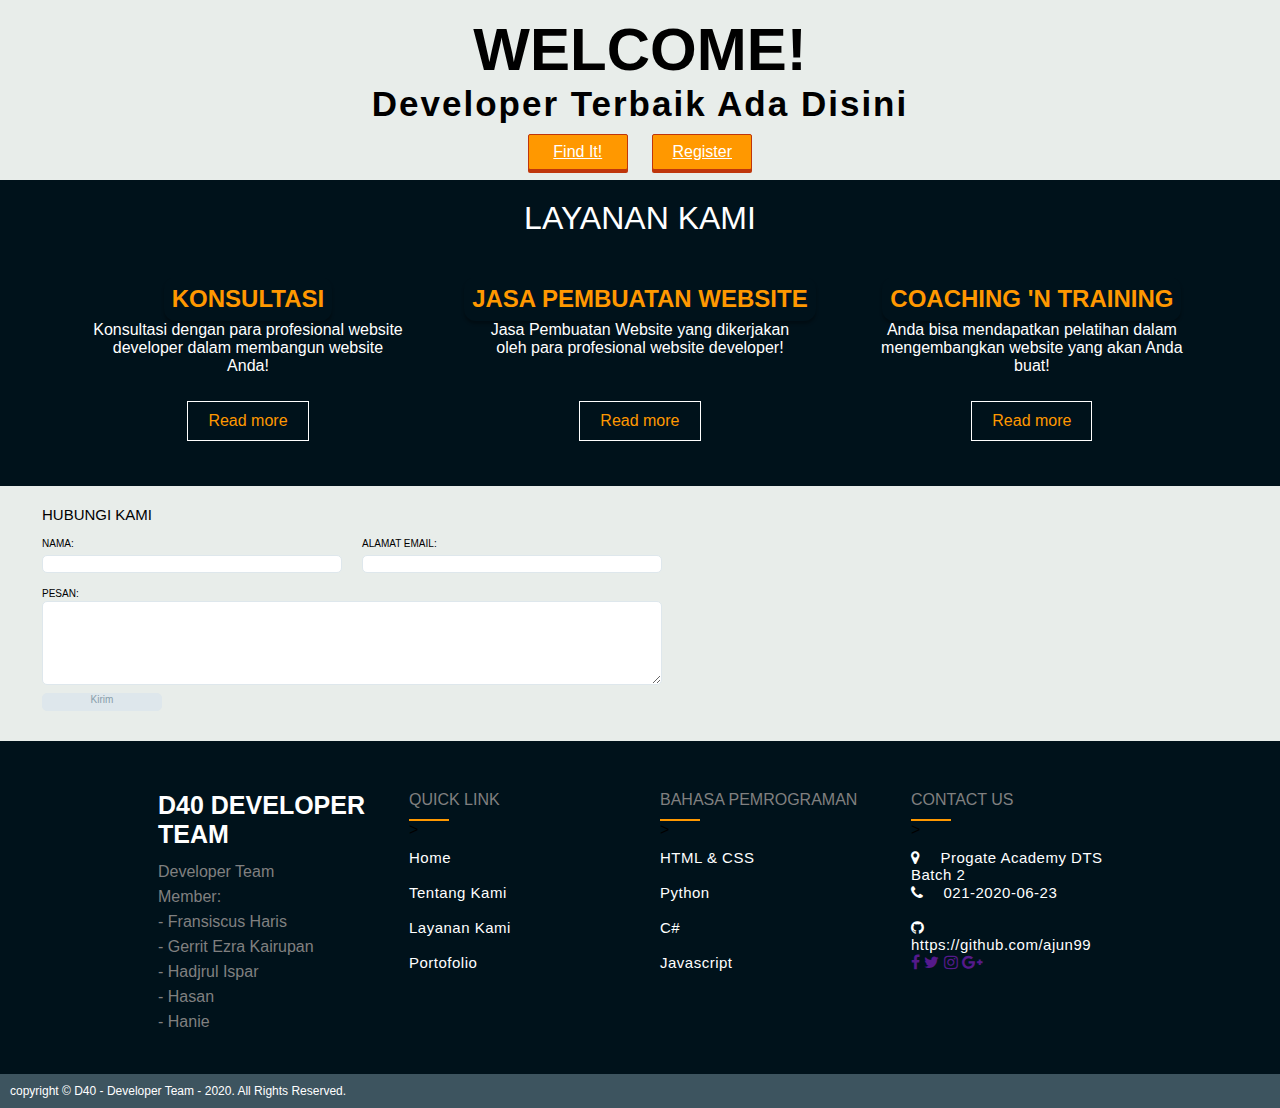
==== index.html @ 7ccb709f "Update index.html" ====
<!DOCTYPE html>
<html>
  <head>
    <meta charset="utf-8">
    <meta name="viewport" content="width=device-width, initial-scale=1.0">
    <title>Project Tim D40</title>
    <link rel="stylesheet" href="stylesheet.css">
    <link rel="stylesheet" href="responsive.css">
    <link rel="stylesheet" href="//maxcdn.bootstrapcdn.com/font-awesome/4.5.0/css/font-awesome.min.css">
  </head>
  <body>
    <!-- Code Haris start-->
    <div class="main1">
        <div class="container">
            <div class="main1-text">
            <h1>WELCOME!</h1>
            <h2>Developer Terbaik Ada Disini</h2>
            </div>
            <div class="main1-btn">
                <a href="#" class="btn find"> Find It!</a>
                <a href="#" class="btn reg"> Register</a>
            </div>
        </div>
    </div>
    <!-- Code haris end-->
    <!--	Code Hasan mulai dari sini ya! --> 
<div class="main2">
        <div class="container">
            <div class="buath">
                <h1>LAYANAN KAMI</h1>
            </div>
            <div class="bungkus1">
                <div class="fleks-isi"> 
                    <div class="materi">
                        <h2>KONSULTASI</h2>
                        <p>Konsultasi dengan para profesional website developer dalam membangun website Anda!</p>
                        <a href="" class="read">Read more</a>
                    </div>
                    <div class="materi">
                        <h2>JASA PEMBUATAN WEBSITE</h2>
                        <p>Jasa Pembuatan Website yang dikerjakan oleh para profesional website developer!</p>
                        <a href="" class="read">Read more</a>
                    </div>
                    <div class="bukanflex">
                        <h2>COACHING 'N TRAINING</h2>
                        <p>Anda bisa mendapatkan pelatihan dalam mengembangkan website yang akan Anda buat!</p> 
                        <a href="" class="read">Read more</a>               
                    </div>
                </div>  
            </div>
        </div>
        <div class="bungkus2">
            <div class="container">
                    <div class="fleks1">
                        <h2>HUBUNGI KAMI</h2>
                        <form>
                            <div class="formflex">
                                <div class="standarisian">
                                    <label>NAMA:</label> <br>
                                    <input type="text" class="isian" name="nama">
                                </div>
                                <div class="standarisian satu">
                                    <label>ALAMAT EMAIL:</label> <br>
                                    <input type="text" class="isian" name="email"><br>
                                </div>
                            </div>
                                <div class="standarisian">
                                    <label>PESAN:</label> <br>
                                    <textarea name="pesan" rows="7" cols="35"></textarea><br>
                                    <input type="submit" class="kirim" value="Kirim">
                                </div>
                        </form>
                    </div>
            </div>
        </div>
    <!--    Berakhir di sini! --> 
    
    <!--    Code dari Gerrit --> 
    <div class="footer">
        <div class="inner-footer">
            <div class="footer-items">
                <h1>D40 Developer Team</h1>
                <p>Developer Team</p>
                <p>Member:</p>
                <p>- Fransiscus Haris</p>
                <p>- Gerrit Ezra Kairupan</p>
                <p>- Hadjrul Ispar</p>
                <p>- Hasan</p>
                <p>- Hanie</p>
            </div>

            <div class="footer-items">
                <h2>Quick Link</h2>
                <div class="border"></div>>
                <ul>
                    <a href=""><li>Home</li></a>
                    <a href=""><li>Tentang Kami</li></a>
                    <a href=""><li>Layanan Kami</li></a>
                    <a href=""><li>Portofolio</li></a>
                </ul>
            </div>

            <div class="footer-items">
                <h2>Bahasa Pemrograman</h2>
                <div class="border"></div>>
                <ul>
                    <a href=""><li>HTML & CSS</li></a>
                    <a href=""><li>Python</li></a>
                    <a href=""><li>C#</li></a>
                    <a href=""><li>Javascript</li></a>
                </ul>
            </div>

            <div class="footer-items">
                <h2>Contact Us</h2>
                <div class="border"></div>>
                <ul>
                    <li><i class="fa fa-map-marker" aria-hidden="true"></i>Progate Academy DTS Batch 2</li>
                    <li><i class="fa fa-phone" aria-hidden="true"></i>021-2020-06-23</li>
                    <li><i class="fa fa-github" aria-hidden="true"></i>https://github.com/ajun99</li>
                </ul>
                <div class="Social Media">
                    <a href=""><i class="fa fa-facebook" aria-hidden="true"></i></a>
                    <a href=""><i class="fa fa-twitter" aria-hidden="true"></i></a>
                    <a href=""><i class="fa fa-instagram" aria-hidden="true"></i></a>
                    <a href=""><i class="fa fa-google-plus" aria-hidden="true"></i></a>
                </div>
            </div>

        </div>
        <div class="footer-bottom">
            copyright &copy; D40 - Developer Team - 2020. All Rights Reserved.
        </div>

    </div>
  </body>
</html>
---- stylesheet.css ----
/* Code hani dimulai! */
header {
  background-color: rgba(34, 49, 52, 0.9);
}

.logo {
  width: 30px;
  position: relative;
  top: 10px;

}

.atas {
  width: 95%;
  margin: 0 auto;
}
.atas a {
  text-decoration: none;
  color: white;
}

.atas li{
  font-size: 14px;
  padding: 0 10px;
  list-style: none;
  display: inline;
}

.atas ul {
  float: right;
}

.atas a:hover { 
  color:#ff9800;
  transition: 0.3s
}
.hapus {
  clear: right;
  }

/* Code hani berakhir! */

/* Code hasan Mulai dari sini ya! */

body{
   font-family: sans-serif;
}

*{
box-sizing: border-box;
}

.main2 {
    background-color: #00121b;

}

.container  {
    max-width: 95%;
    margin: 0 auto;
}

.bungkus1 {
    padding: 20px 20px;

}

.buath {
    text-align: center;
    padding-top: 20px;
    padding-bottom: 20px;
}

.buath h1 {
    color: white;
    display: inline-block;
    font-weight: lighter;
}

.fleks-isi {
    display: flex;
    color: white;
}

.fleks-isi > div {
    width: 33.33%;
    text-align: center;
    padding-bottom: 5px;

}

.fleks-isi h2 {
    background-color: ;
    color: #ff9800;
    font-weight: bold;
    display: inline-block;
    padding: 8px 8px;
    border-radius: 12px;
    box-shadow: 0 3px 3px 0 rgba(0, 0, 0, 0.3);
}


.fleks-isi p {
    margin: 0 10%;
    font-weight: lighter;
    height: 60px;

}

.read {
    text-align: center;
    display: inline-block;
    padding: 10px 20px;
    margin: 20px 0;
    border: 1px solid white;
    color: #ff9800;
    text-decoration: none;
    transition: all 0.3s ease-in-out 0s;

}


.fleks-isi a:hover {
    color: #fff;
    background-color: #ff9800;
    box-shadow: 0px 8px 5px rgba(255,255,255,0.4); 
    position: relative;
    bottom: 5px;


}


.bungkus2 {
    background-color: #e8edea;
    box-shadow: 0 2px 0 0 rgba(0, 0, 0, 0.2);
    padding-bottom: 20px;
    
}

form {
    display: block;
}

label {
    font-size: 10px;
}

input, textarea {
    font-size: 10px; 
    color: black;
    border: 1px solid #dee7ec;
    padding-bottom: 5px;
    border-radius: 5px;
    width: 300px;
    max-width: 620px;
}

textarea{
    width: 620px;
}
.fleks1 {
    margin-left: 10px;
    margin-top: 0;
}
.fleks1 h2 {
    font-size: 15px;
    font-weight: normal;
    padding-top: 20px;
    padding-bottom: 10px;
}
.standarisian {
    padding-bottom: 10px;
}
.formflex {
    display: flex;
}

.satu {
    padding-left: 20px;
}

.kirim {
    background-color: #dee7ec;
    color: #889eab;
    width: 120px;
}



/*--- CSS untuk Footer---- */

* {
    margin: 0;
    padding: 0;
    font-family: sans-serif;
}

.body-content {
    width: 100%;
    padding: 20px;
    text-align: justify;
    box-sizing: border-box;
    font-size: 18 px;
    line-height: 40 px;
}

.footer {
    width: 100%;
    background: #00121b;
    display: block;
}

.inner-footer {
    width: 80%;
    margin: auto;
    padding: 30px 10px;
    display: flex;
    box-sizing: border-box;
    flex-wrap: wrap;
    justify-content: center;
}

.footer-items {
    width: 25%;
    padding: 10px 20px; 
}

.footer-items h1 {
    padding: 10px 0;
    font-size: 25px;
    color: #fff;
    text-transform: uppercase;
}

.footer-items p {
    color: grey;
    font-size: 16px;
    text-align: justify;
    line-height: 25px;  
}

.footer-items h2 {
    margin: 10px 0;
    color: grey;
    font-size: 16px;
    font-weight: lighter;
    text-transform: uppercase;
}

.border {
    height: 2px;
    width: 40px;
    background: #ff9800;
}

.footer-items ul {
    list-style: none;
    color: #fff;
    font-size: 15px;
    letter-spacing: 0.5px;
}

.footer-items ul a {
    text-decoration: none;
    outline: none;
    color: #fff;
    transition: 0.3s;
}

.footer-items ul a:hover {
    color: #ff9800;
}

.footer-items ul li {
    margin: 10px 0;
    height: 25px;
}

.footer-items li i {
    margin-right: 20px;
}

.social-media {
    width: 100%;
    color: #fff;
    text-align: center;
}

.social-media a {
    text-decoration: none;
}

.social-media i {
    height: 15px;
    width: 15px;
    margin: 20px 5px;
    color: #fff;
    border-radius: 50%;
    border: 1px solid grey;
    transition: 0.3s;
    padding: 10px;
}

.social-media i:hover {
    background: grey;
}

.footer-bottom {
    padding: 10px;
    background: #3d545f;
    color: #fff;
    font-size: 12px;
}

/* css main1 */
.main1{
    padding-top: 15px;
    text-align: center;
    background-color: #e8edea;

}
.main1-text h1{
    font-size: 60px;
}

.main1-text h2{
    font-size: 35px;
    letter-spacing: 2px;
}

.main1-btn{
    margin-top:10px;
}
.btn{
    display: inline-block;
    color: white;
    border-radius: 2px;
    padding: 8px 12px;
    background-color: #ff9800;
    margin-bottom:10px;
    border: 1px solid #BF360C;
    cursor: pointer;
    box-shadow: 0 3px #BF360C;
    width: 100px;
}
.btn:active{
    position: relative;
    top: px;
    box-shadow: none;
}

.find{
    margin-right: 20px;
}
.main-btn a{
    text-decoration: none;
}
---- responsive.css ----
/* Code hasan dimulai di sini ya! */
/* Untuk Tablet */
@media screen and (max-width: 1085px) {
    .fleks-isi {
        flex-wrap: wrap;
    }
    
    .fleks-isi > div {
        width: 50%;
    }
    
    .bukanflex {
        margin: 10px 0;
        margin-left: 25%;
    }
    .main1-text h1{
        font-size: 50px;
    }
    .main1-text h2{
        font-size: 30px;
    }
    .btn{
        width:95px;
        margin-top: 10px;
    }
    }
    
    /* Untuk Smartphone */
@media screen and (max-width: 670px) {
    
    .fleks-isi{
        flex-direction: column;
    }
    .fleks-isi > div {
        width: 100%
    }
    
    .bukanflex {
        margin: 0;
        margin-left: 0;
    }
    
    input, textarea {
        max-width: 280px;
        font-size: 10px;
    }
    .formflex {
        flex-direction: column;
    }
    .satu {
        padding-left: 0px;
    }
    
    .fleks1 h2 {
        text-align: center;
    }
    
    .fleks-isi h3 {
        font-size: 15px;
    }
    
    .fleks-isi p {
        font-size: 15px;
    }
    .main1-text h1{
        font-size: 40px;
    }
    .main1-text h2{
        font-size: 25px;
    }
    .btn{
        width:93px;
        margin-top: 12px;
    }
    }



/* Untuk footer */
@media screen and (max-width: 1085px) {
    .footer-items {
        width: 50%;
    }
}

@media screen and (max-width: 600px) {
    .footer-items {
        width: 100%;
    }
}

    /* Berakhir di sini! */
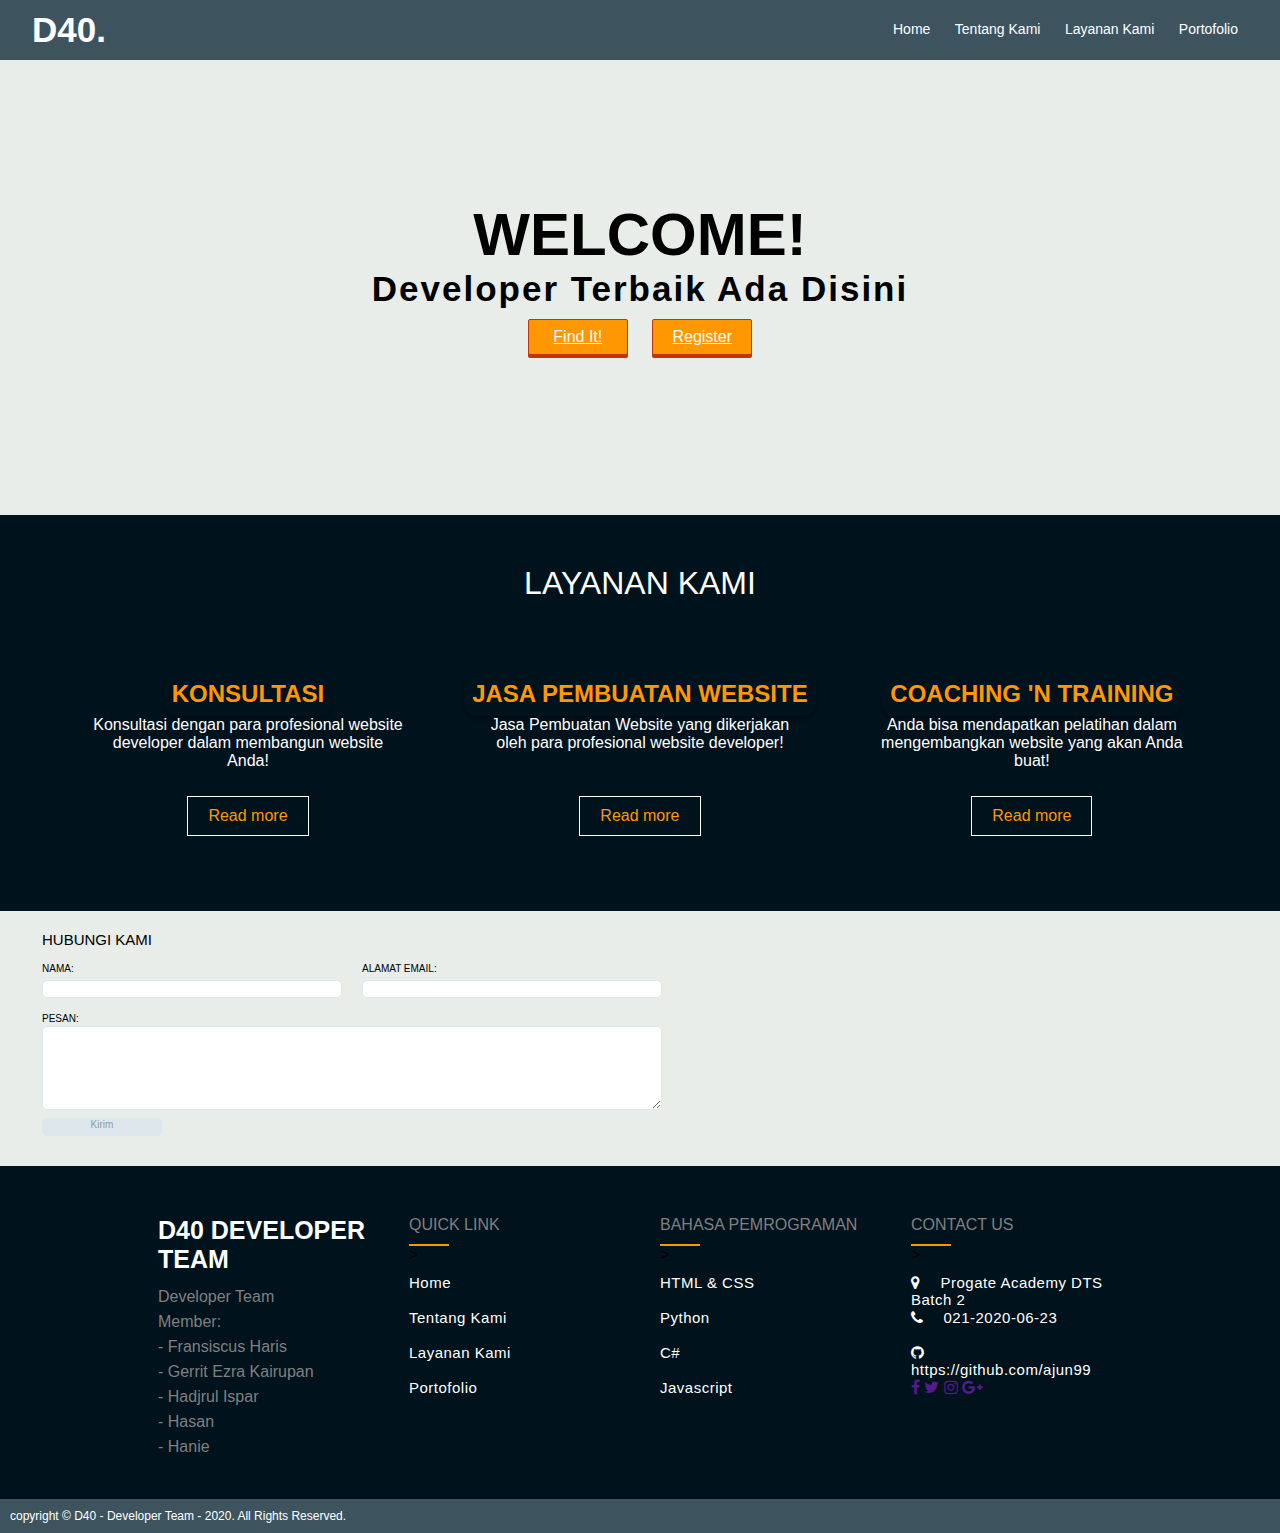
==== commit 23f832ab: "finalisasi" ====
--- a/index.html
+++ b/index.html
@@ -9,6 +9,26 @@
     <link rel="stylesheet" href="//maxcdn.bootstrapcdn.com/font-awesome/4.5.0/css/font-awesome.min.css">
   </head>
   <body>
+    <!--  Code Hani mulai! --> 
+    <header>
+        <nav class="atas">
+            <ul>
+                <li><a href="#">Home</a></li>
+                <li><a href="#">Tentang Kami</a></li>
+                <li><a href="#">Layanan Kami</a></li>
+                <li><a href="#">Portofolio</a></li>
+            </ul>
+            <p class="logo">D40.</p>
+        </nav>
+        <span class="bars">
+            <span class="bar"></span>
+            <span class="bar"></span>
+            <span class="bar"></span>
+            <span class="bar"></span>
+        </span>
+        <div class="hapus"></div>
+    </header>
+    <!--  Code Hani berakhir -->
     <!-- Code Haris start-->
     <div class="main1">
         <div class="container">
--- a/stylesheet.css
+++ b/stylesheet.css
@@ -1,24 +1,37 @@
 /* Code hani dimulai! */
 header {
-  background-color: rgba(34, 49, 52, 0.9);
+    background-color: #3d545f; 
+    margin-bottom: 20px;
+    overflow: hidden;
+    position: fixed;
+    top: 0;
+    width: 100%;
+    opacity: 0;
+}
+
+header:hover {
+    background-color: #3d545f;
+    transition: 0.5s ease-out 0s;
+    color: white;
+    opacity: 1;
 }
 
 .logo {
-  width: 30px;
-  position: relative;
-  top: 10px;
-
-}
-
+  font-weight: bolder;
+  color: white ;
+  font-size: 35px;
+  padding: 10px 0;
+  float: left;
+}
 .atas {
   width: 95%;
   margin: 0 auto;
 }
 .atas a {
   text-decoration: none;
+  text-anchor: none;
   color: white;
 }
-
 .atas li{
   font-size: 14px;
   padding: 0 10px;
@@ -28,16 +41,48 @@
 
 .atas ul {
   float: right;
+  padding: 20px 0;
 }
 
 .atas a:hover { 
-  color:#ff9800;
+  color: #ff9800;
   transition: 0.3s
 }
 .hapus {
   clear: right;
-  }
-
+}
+
+.bars {
+    float: right;
+    padding: 0 20px;
+    width: 58px;
+    height: 28px;
+    margin-top: 15px;
+    overflow: hidden;
+    position: relative;
+    vertical-align: center;
+
+    display: none;
+}
+.bar {
+    display: block;
+    position: absolute;
+    width: 25px;
+    height: 2px;
+    background-color: white;
+}
+.bar:nth-child(1) {
+    top: 6px;
+}
+.bar:nth-child(2) {
+    top: 12px;
+}
+.bar:nth-child(3) {
+    top: 18px;
+}
+.bar:nth-child(4) {
+    top: 24px;
+}
 /* Code hani berakhir! */
 
 /* Code hasan Mulai dari sini ya! */
@@ -61,7 +106,7 @@
 }
 
 .bungkus1 {
-    padding: 20px 20px;
+    padding: 50px 20px;
 
 }
 
@@ -75,6 +120,7 @@
     color: white;
     display: inline-block;
     font-weight: lighter;
+    padding-top: 30px;
 }
 
 .fleks-isi {
@@ -315,9 +361,10 @@
 
 /* css main1 */
 .main1{
-    padding-top: 15px;
+    padding-top: 200px;
     text-align: center;
     background-color: #e8edea;
+    padding-bottom: 150px;
 
 }
 .main1-text h1{
@@ -346,7 +393,7 @@
 }
 .btn:active{
     position: relative;
-    top: px;
+    top: 3px;
     box-shadow: none;
 }
 
--- a/responsive.css
+++ b/responsive.css
@@ -27,14 +27,18 @@
     
     /* Untuk Smartphone */
 @media screen and (max-width: 670px) {
-    
+    .atas ul {
+        display: none;
+    }
+    .bars {
+        display: block;
+    }
     .fleks-isi{
         flex-direction: column;
     }
     .fleks-isi > div {
         width: 100%
     }
-    
     .bukanflex {
         margin: 0;
         margin-left: 0;
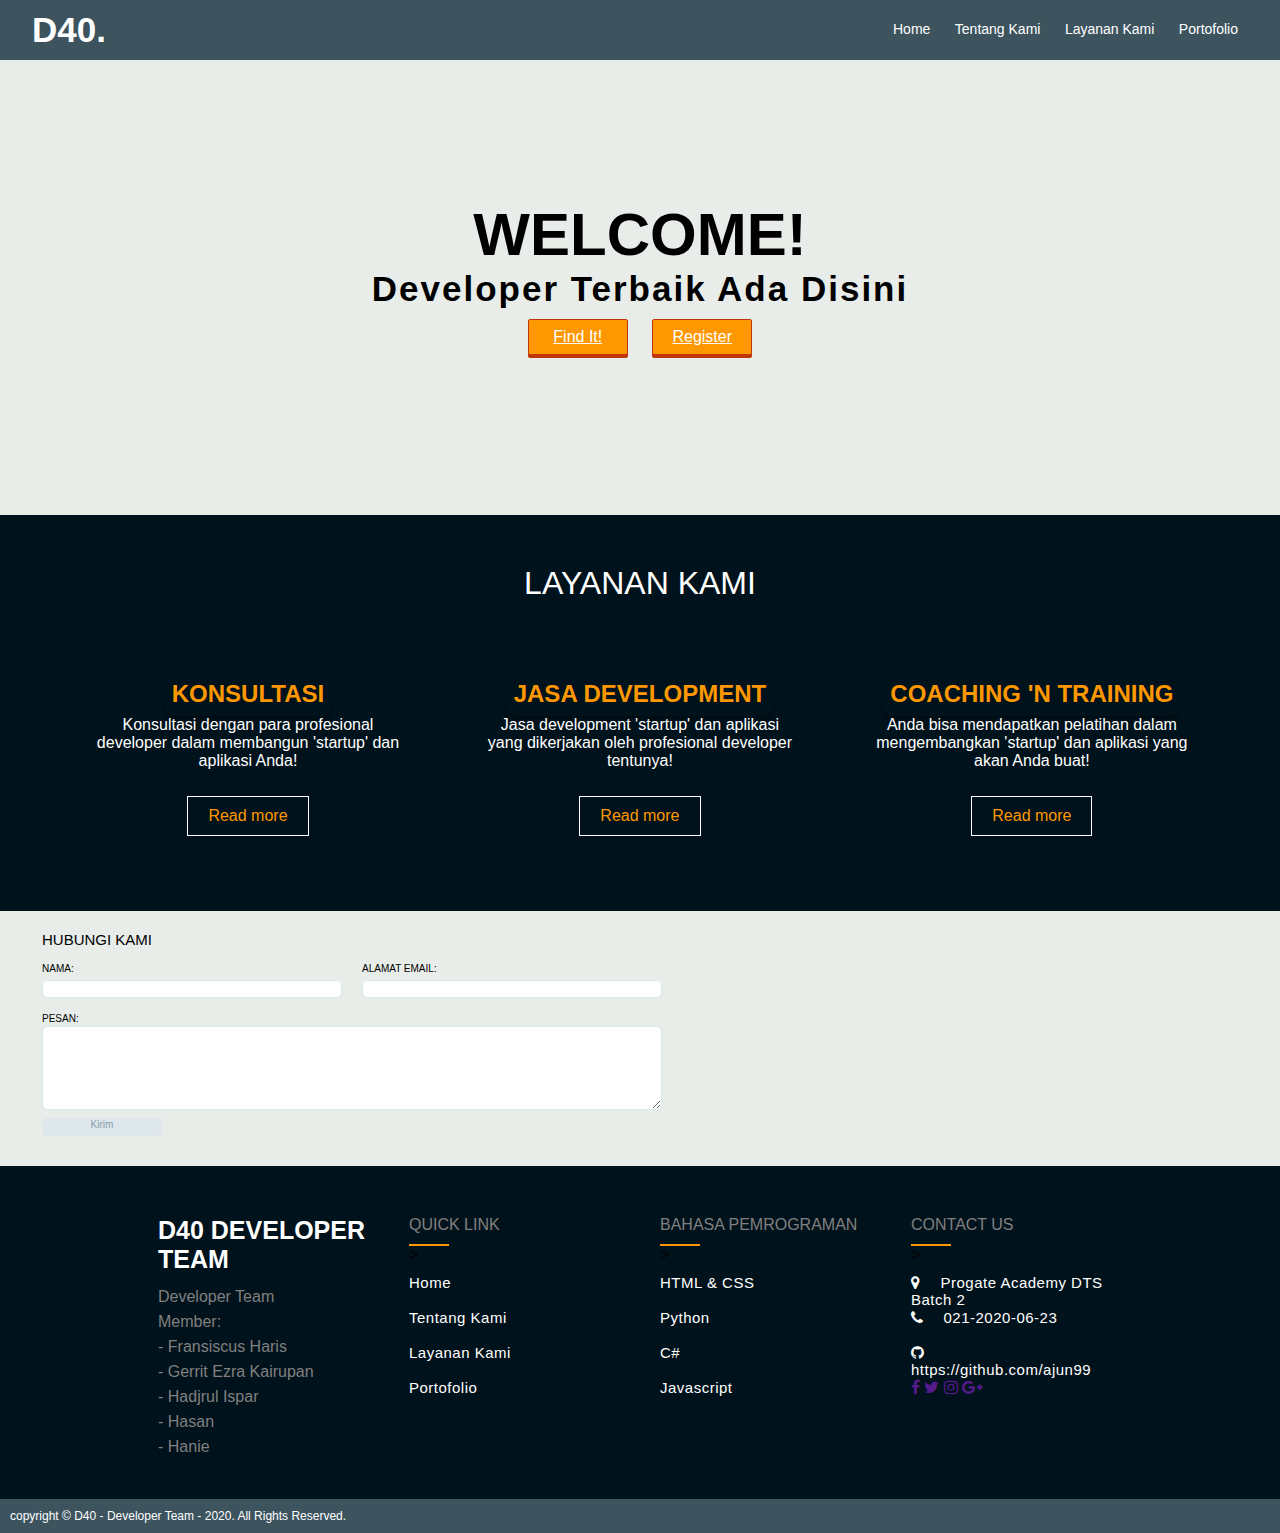
==== commit 6a906920: "tambahan dikit" ====
--- a/index.html
+++ b/index.html
@@ -53,17 +53,17 @@
                 <div class="fleks-isi"> 
                     <div class="materi">
                         <h2>KONSULTASI</h2>
-                        <p>Konsultasi dengan para profesional website developer dalam membangun website Anda!</p>
+                        <p>Konsultasi dengan para profesional developer dalam membangun 'startup' dan aplikasi Anda!</p>
                         <a href="" class="read">Read more</a>
                     </div>
                     <div class="materi">
-                        <h2>JASA PEMBUATAN WEBSITE</h2>
-                        <p>Jasa Pembuatan Website yang dikerjakan oleh para profesional website developer!</p>
+                        <h2>JASA DEVELOPMENT</h2>
+                        <p>Jasa development 'startup' dan aplikasi yang dikerjakan oleh profesional developer tentunya!</p>
                         <a href="" class="read">Read more</a>
                     </div>
                     <div class="bukanflex">
                         <h2>COACHING 'N TRAINING</h2>
-                        <p>Anda bisa mendapatkan pelatihan dalam mengembangkan website yang akan Anda buat!</p> 
+                        <p>Anda bisa mendapatkan pelatihan dalam mengembangkan 'startup' dan aplikasi yang akan Anda buat!</p> 
                         <a href="" class="read">Read more</a>               
                     </div>
                 </div>  
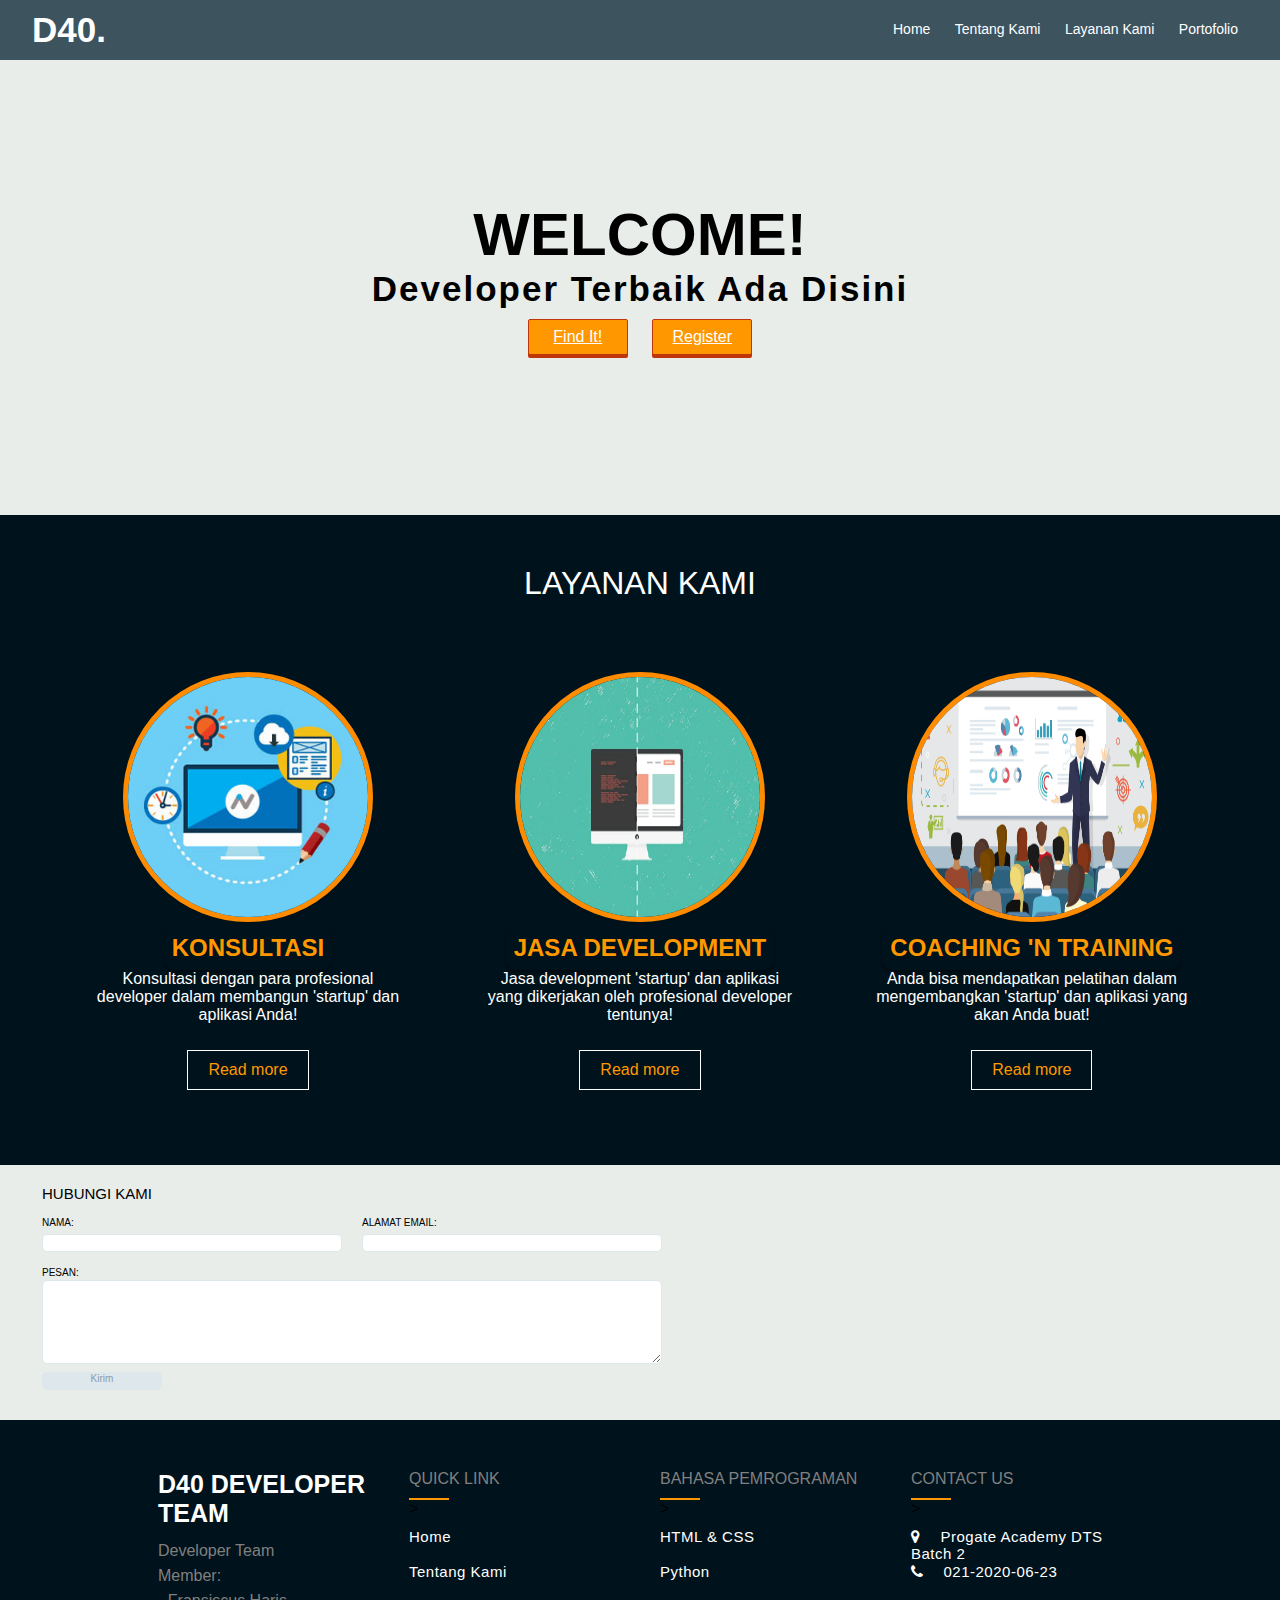
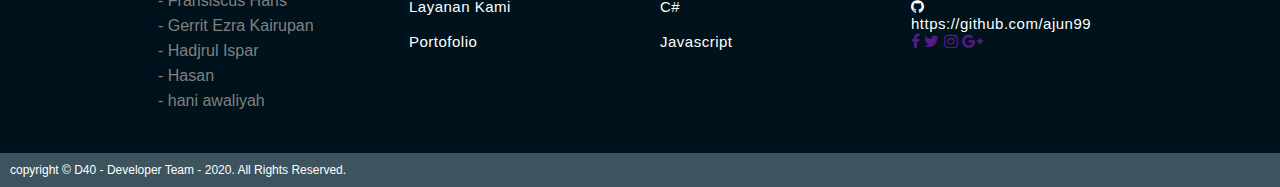
==== commit 4612d0af: "tambahan" ====
--- a/index.html
+++ b/index.html
@@ -52,16 +52,19 @@
             <div class="bungkus1">
                 <div class="fleks-isi"> 
                     <div class="materi">
+                        <img src="pictures/picture-main/gmbr-01.jpg">
                         <h2>KONSULTASI</h2>
                         <p>Konsultasi dengan para profesional developer dalam membangun 'startup' dan aplikasi Anda!</p>
                         <a href="" class="read">Read more</a>
                     </div>
                     <div class="materi">
+                        <img src="pictures/picture-main/gmbr-02.jpg">
                         <h2>JASA DEVELOPMENT</h2>
                         <p>Jasa development 'startup' dan aplikasi yang dikerjakan oleh profesional developer tentunya!</p>
                         <a href="" class="read">Read more</a>
                     </div>
                     <div class="bukanflex">
+                        <img src="pictures/picture-main/gmbr-03.png">
                         <h2>COACHING 'N TRAINING</h2>
                         <p>Anda bisa mendapatkan pelatihan dalam mengembangkan 'startup' dan aplikasi yang akan Anda buat!</p> 
                         <a href="" class="read">Read more</a>               
@@ -106,7 +109,7 @@
                 <p>- Gerrit Ezra Kairupan</p>
                 <p>- Hadjrul Ispar</p>
                 <p>- Hasan</p>
-                <p>- Hanie</p>
+                <p>- hani awaliyah</p>
             </div>
 
             <div class="footer-items">
--- a/stylesheet.css
+++ b/stylesheet.css
@@ -233,6 +233,17 @@
 }
 
 
+img {
+   width: 250px;
+   height: 250px;
+   border-radius: 50%;
+   position: relative;
+    box-shadow: 0 1px 2px rgba(0,0,0,0.1);
+    cursor: pointer;
+    border: 5px solid #FF8C00;
+    background: #eeeee6;
+    border-radius: 50%;
+}
 
 /*--- CSS untuk Footer---- */
 
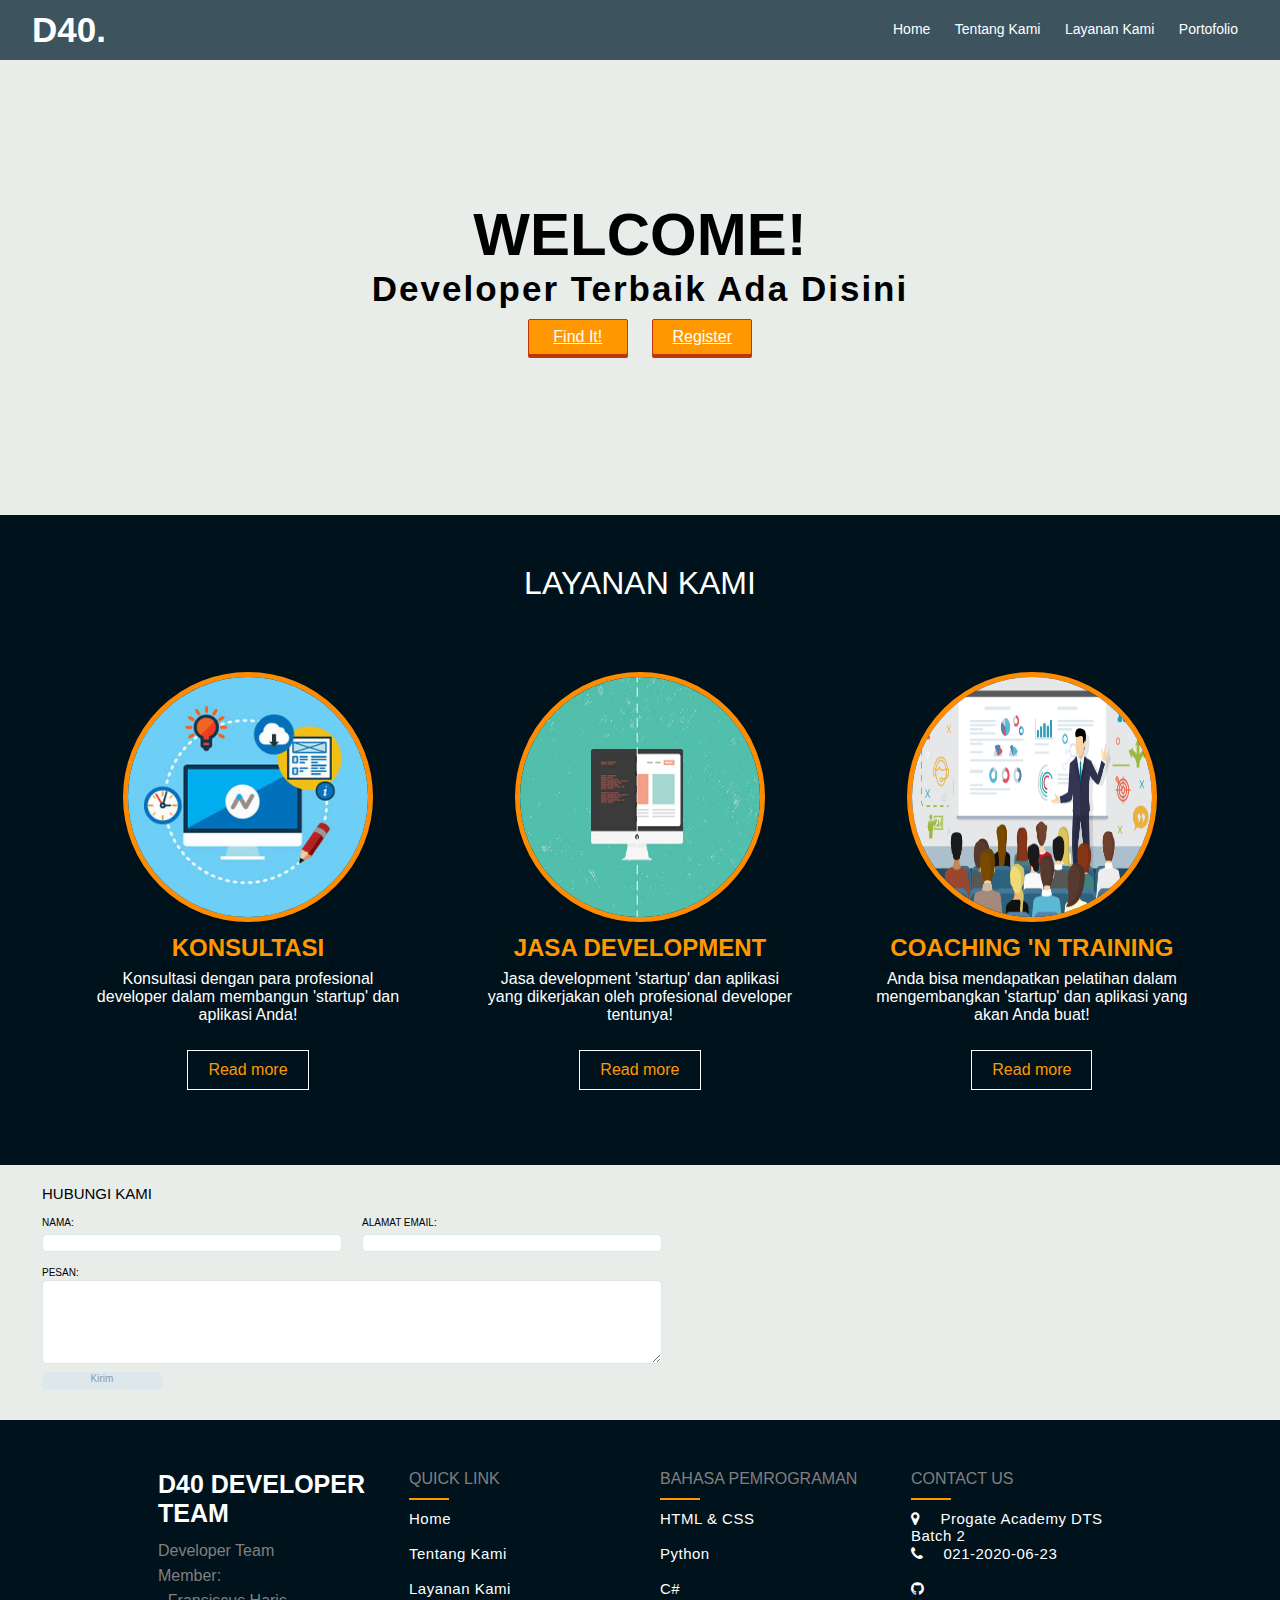
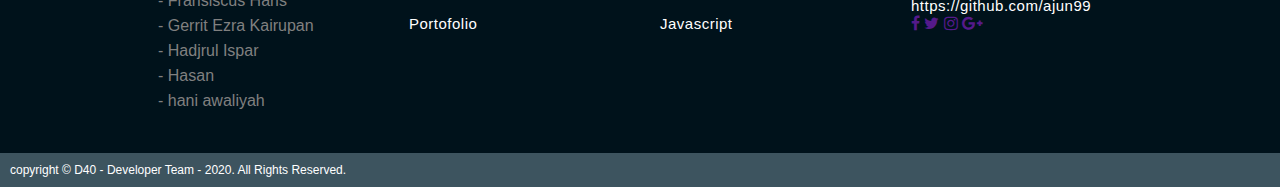
==== commit 9063f742: "ajun" ====
--- a/index.html
+++ b/index.html
@@ -114,7 +114,7 @@
 
             <div class="footer-items">
                 <h2>Quick Link</h2>
-                <div class="border"></div>>
+                <div class="border"></div>
                 <ul>
                     <a href=""><li>Home</li></a>
                     <a href=""><li>Tentang Kami</li></a>
@@ -125,7 +125,7 @@
 
             <div class="footer-items">
                 <h2>Bahasa Pemrograman</h2>
-                <div class="border"></div>>
+                <div class="border"></div>
                 <ul>
                     <a href=""><li>HTML & CSS</li></a>
                     <a href=""><li>Python</li></a>
@@ -136,7 +136,7 @@
 
             <div class="footer-items">
                 <h2>Contact Us</h2>
-                <div class="border"></div>>
+                <div class="border"></div>
                 <ul>
                     <li><i class="fa fa-map-marker" aria-hidden="true"></i>Progate Academy DTS Batch 2</li>
                     <li><i class="fa fa-phone" aria-hidden="true"></i>021-2020-06-23</li>
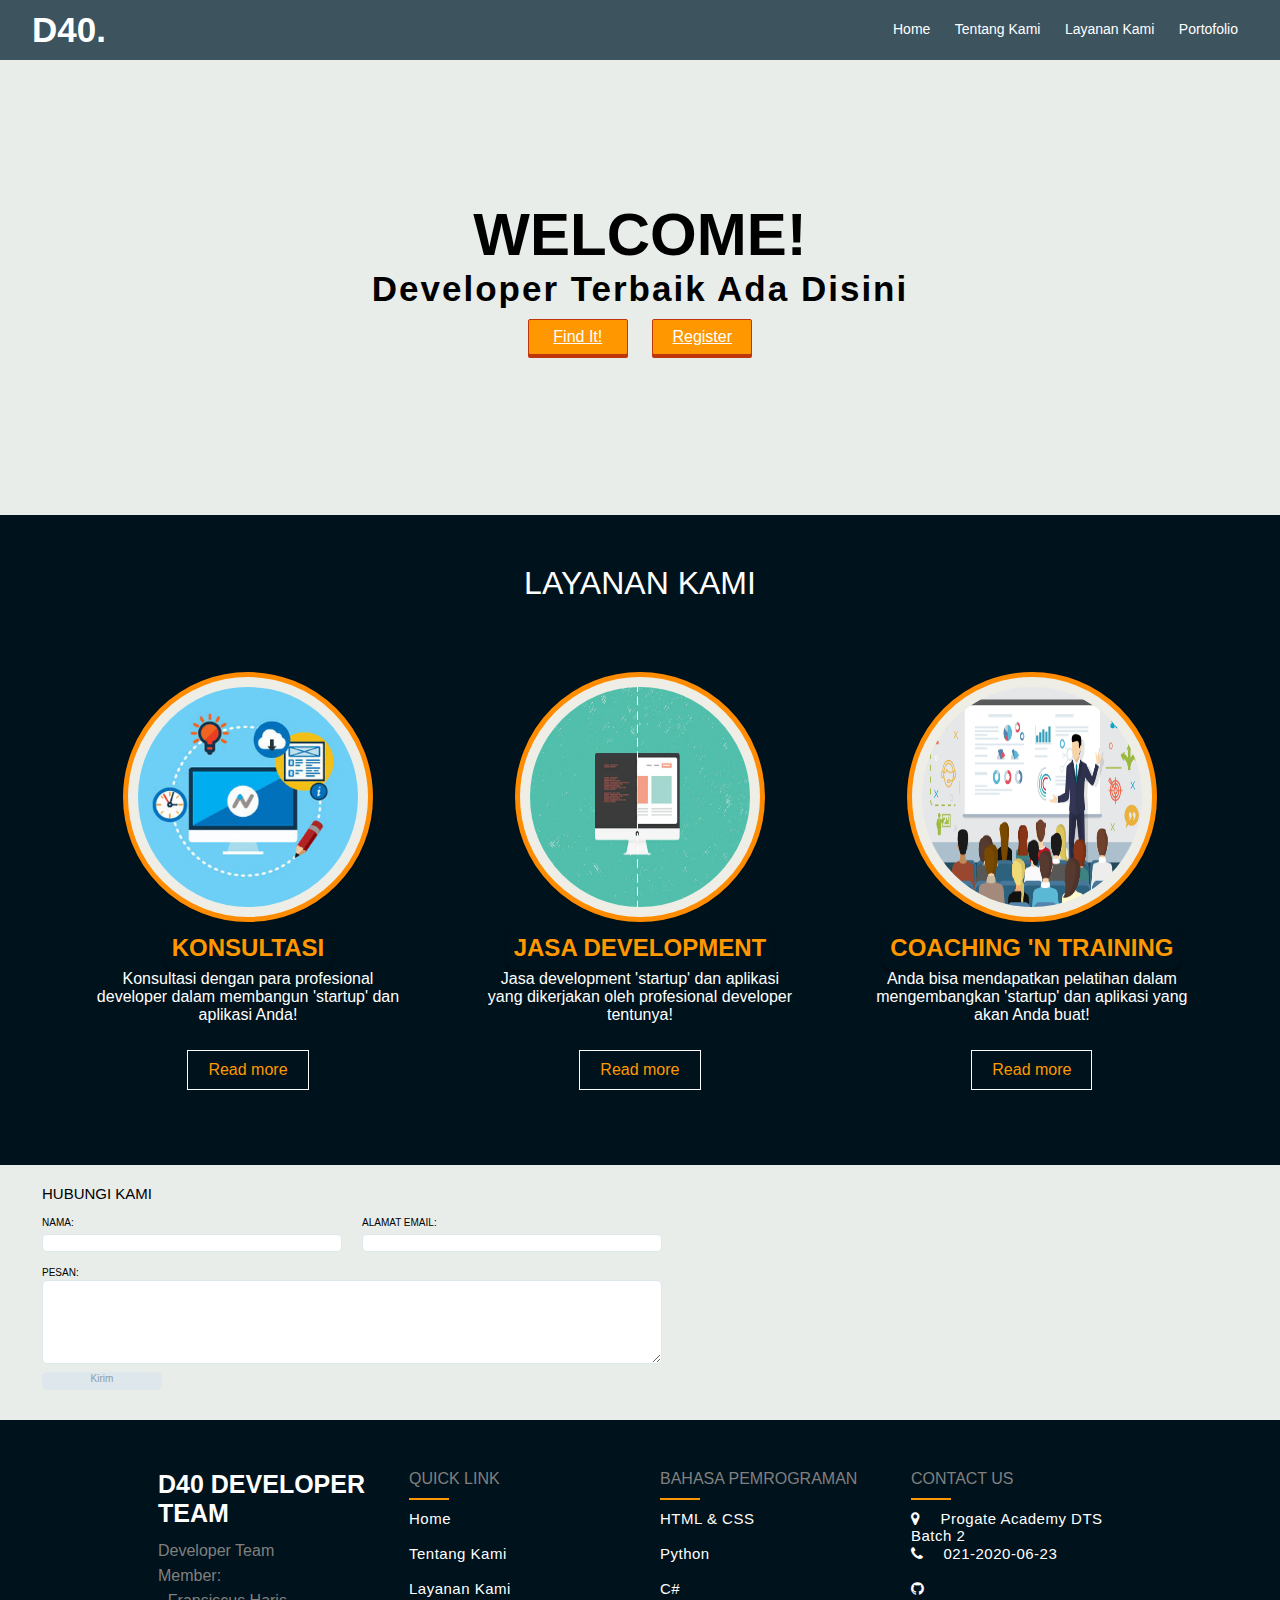
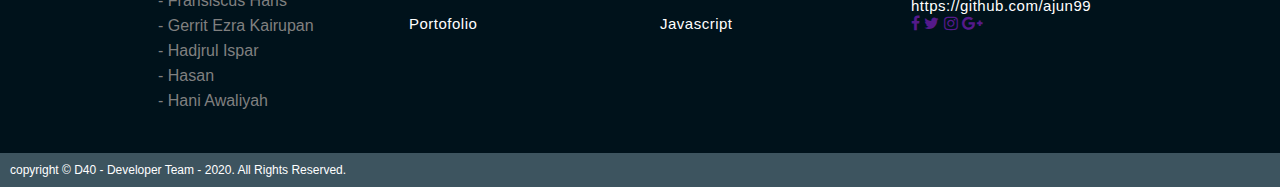
==== commit 02925231: "icon" ====
--- a/index.html
+++ b/index.html
@@ -7,6 +7,7 @@
     <link rel="stylesheet" href="stylesheet.css">
     <link rel="stylesheet" href="responsive.css">
     <link rel="stylesheet" href="//maxcdn.bootstrapcdn.com/font-awesome/4.5.0/css/font-awesome.min.css">
+    <link rel="shortcut icon" href="pictures/fav/favicon.ico">
   </head>
   <body>
     <!--  Code Hani mulai! --> 
@@ -55,19 +56,19 @@
                         <img src="pictures/picture-main/gmbr-01.jpg">
                         <h2>KONSULTASI</h2>
                         <p>Konsultasi dengan para profesional developer dalam membangun 'startup' dan aplikasi Anda!</p>
-                        <a href="" class="read">Read more</a>
+                        <a href="#" class="read">Read more</a>
                     </div>
                     <div class="materi">
                         <img src="pictures/picture-main/gmbr-02.jpg">
                         <h2>JASA DEVELOPMENT</h2>
                         <p>Jasa development 'startup' dan aplikasi yang dikerjakan oleh profesional developer tentunya!</p>
-                        <a href="" class="read">Read more</a>
+                        <a href="#" class="read">Read more</a>
                     </div>
                     <div class="bukanflex">
                         <img src="pictures/picture-main/gmbr-03.png">
                         <h2>COACHING 'N TRAINING</h2>
                         <p>Anda bisa mendapatkan pelatihan dalam mengembangkan 'startup' dan aplikasi yang akan Anda buat!</p> 
-                        <a href="" class="read">Read more</a>               
+                        <a href="#" class="read">Read more</a>               
                     </div>
                 </div>  
             </div>
@@ -109,7 +110,7 @@
                 <p>- Gerrit Ezra Kairupan</p>
                 <p>- Hadjrul Ispar</p>
                 <p>- Hasan</p>
-                <p>- hani awaliyah</p>
+                <p>- Hani Awaliyah</p>
             </div>
 
             <div class="footer-items">
--- a/stylesheet.css
+++ b/stylesheet.css
@@ -237,12 +237,12 @@
    width: 250px;
    height: 250px;
    border-radius: 50%;
-   position: relative;
-    box-shadow: 0 1px 2px rgba(0,0,0,0.1);
-    cursor: pointer;
-    border: 5px solid #FF8C00;
-    background: #eeeee6;
-    border-radius: 50%;
+   padding: 10px 10px;
+   box-shadow: 0 1px 2px rgba(0,0,0,0.1);
+   cursor: pointer;
+   border: 5px solid #FF8C00;
+   background: #eeeee6;
+   transition: all 0.3s ease-in-out 0s;
 }
 
 /*--- CSS untuk Footer---- */
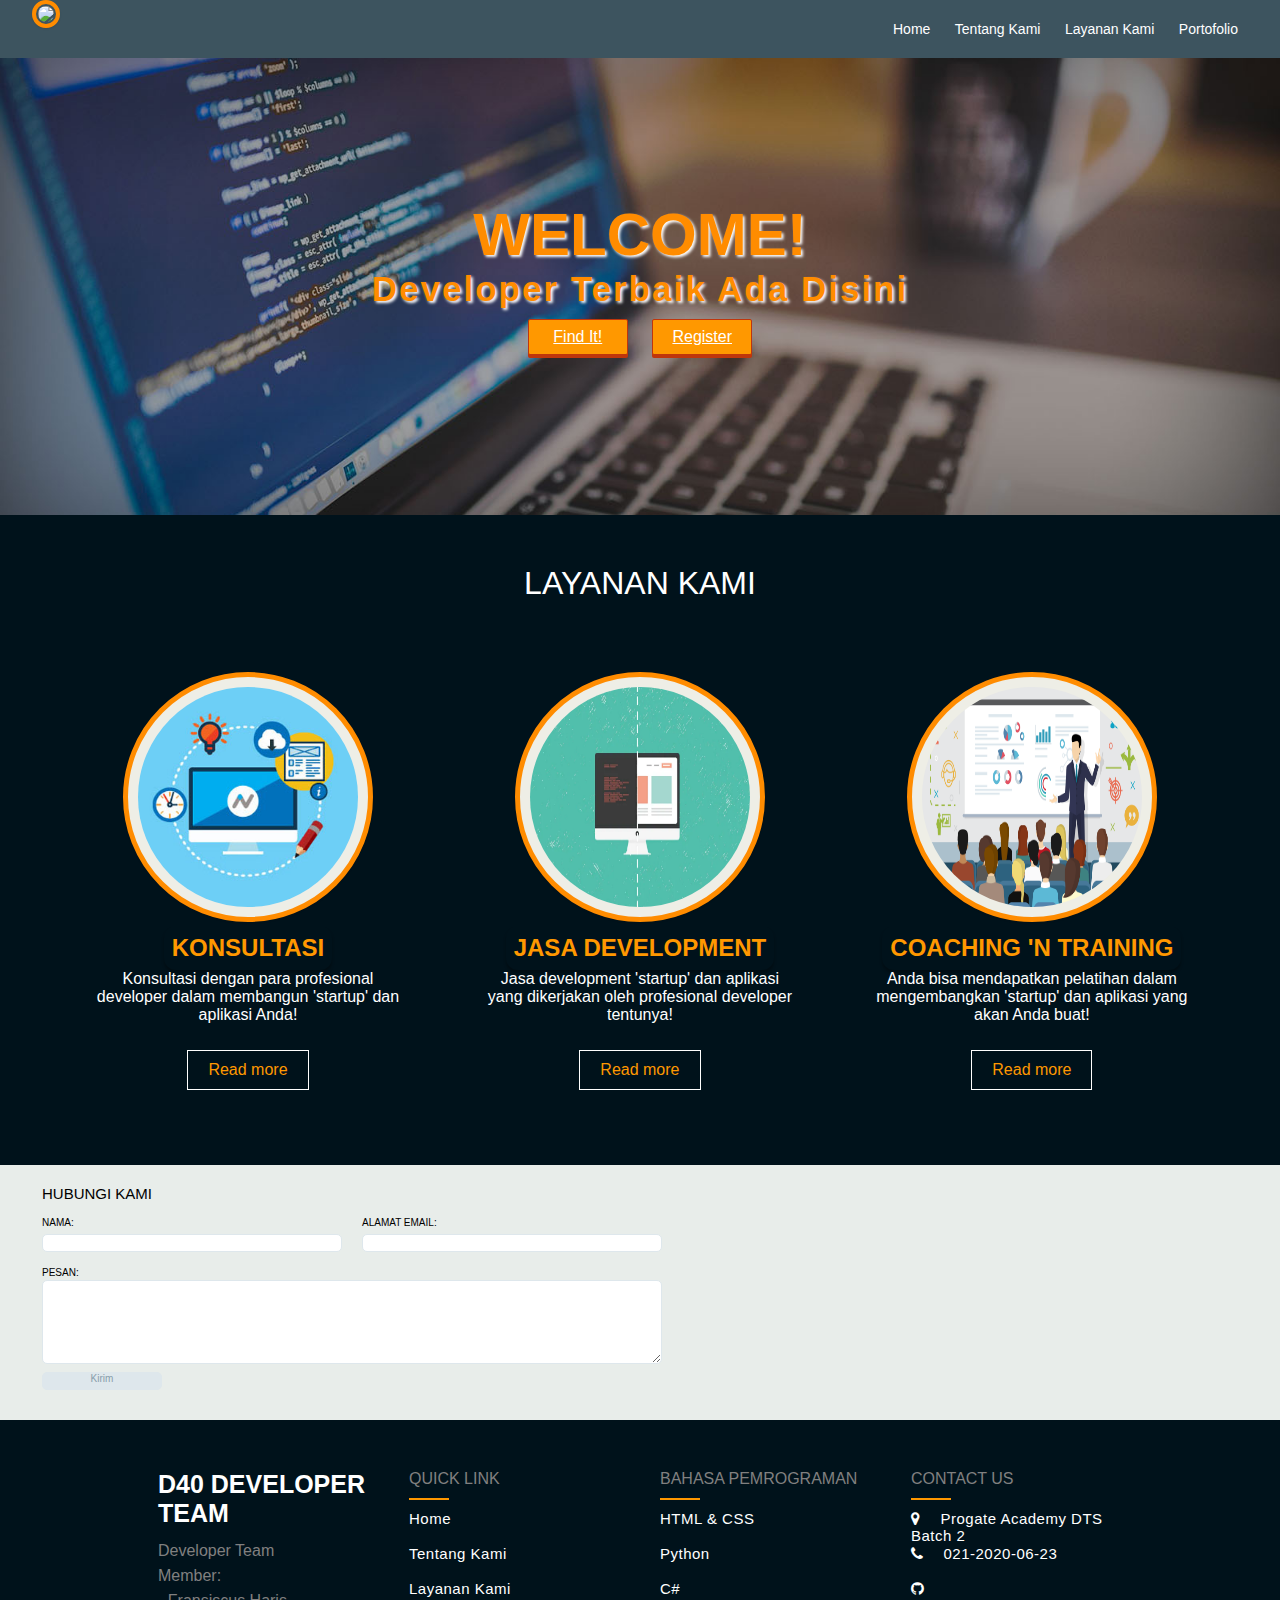
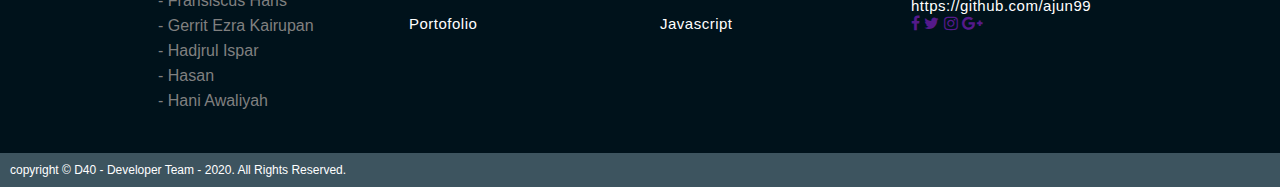
==== commit 3524451c: "perbaikan" ====
--- a/index.html
+++ b/index.html
@@ -19,7 +19,9 @@
                 <li><a href="#">Layanan Kami</a></li>
                 <li><a href="#">Portofolio</a></li>
             </ul>
-            <p class="logo">D40.</p>
+            <img class="logo" src="pictures/fav/favicon.ico">
+            
+
         </nav>
         <span class="bars">
             <span class="bar"></span>
@@ -53,19 +55,19 @@
             <div class="bungkus1">
                 <div class="fleks-isi"> 
                     <div class="materi">
-                        <img src="pictures/picture-main/gmbr-01.jpg">
+                        <img class="imgmain2" src="pictures/picture-main/gmbr-01.jpg">
                         <h2>KONSULTASI</h2>
                         <p>Konsultasi dengan para profesional developer dalam membangun 'startup' dan aplikasi Anda!</p>
                         <a href="#" class="read">Read more</a>
                     </div>
                     <div class="materi">
-                        <img src="pictures/picture-main/gmbr-02.jpg">
+                        <img class="imgmain2" src="pictures/picture-main/gmbr-02.jpg">
                         <h2>JASA DEVELOPMENT</h2>
                         <p>Jasa development 'startup' dan aplikasi yang dikerjakan oleh profesional developer tentunya!</p>
                         <a href="#" class="read">Read more</a>
                     </div>
                     <div class="bukanflex">
-                        <img src="pictures/picture-main/gmbr-03.png">
+                        <img class="imgmain2" src="pictures/picture-main/gmbr-03.png">
                         <h2>COACHING 'N TRAINING</h2>
                         <p>Anda bisa mendapatkan pelatihan dalam mengembangkan 'startup' dan aplikasi yang akan Anda buat!</p> 
                         <a href="#" class="read">Read more</a>               
--- a/stylesheet.css
+++ b/stylesheet.css
@@ -17,10 +17,10 @@
 }
 
 .logo {
-  font-weight: bolder;
-  color: white ;
-  font-size: 35px;
-  padding: 10px 0;
+  border-radius: 50%;
+  padding: 2px 2px;
+  box-shadow: 0 1px 2px rgba(0,0,0,0.1);
+  border: 4px solid #FF8C00;
   float: left;
 }
 .atas {
@@ -233,7 +233,7 @@
 }
 
 
-img {
+.imgmain2 {
    width: 250px;
    height: 250px;
    border-radius: 50%;
@@ -375,16 +375,22 @@
     padding-top: 200px;
     text-align: center;
     background-color: #e8edea;
+    background-image: url(pictures/picture-main/gmbr-05.jpg);
+    background-size: cover;
     padding-bottom: 150px;
 
 }
 .main1-text h1{
     font-size: 60px;
+    color: #FF8C00;
+    text-shadow: 2px 2px 3px white;
 }
 
 .main1-text h2{
     font-size: 35px;
     letter-spacing: 2px;
+    color: #FF8C00;
+    text-shadow: 2px 2px 3px white;
 }
 
 .main1-btn{
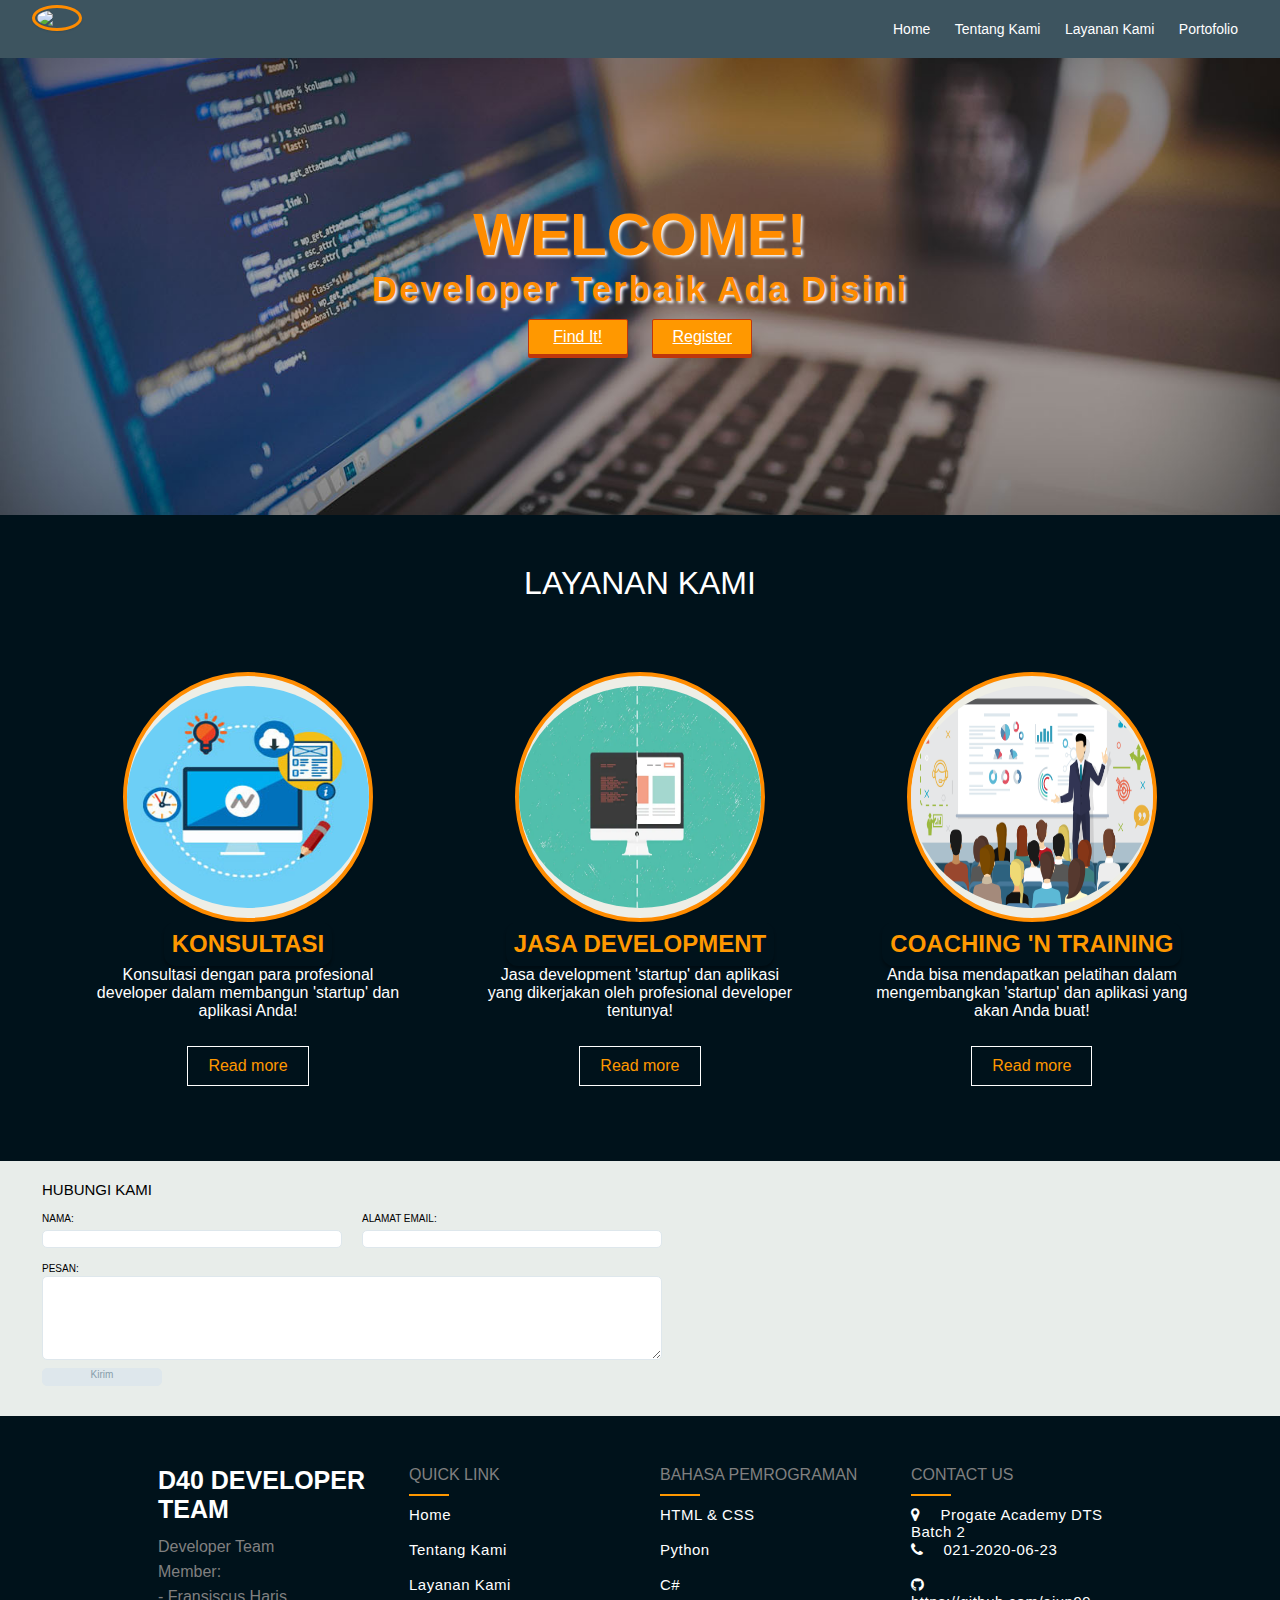
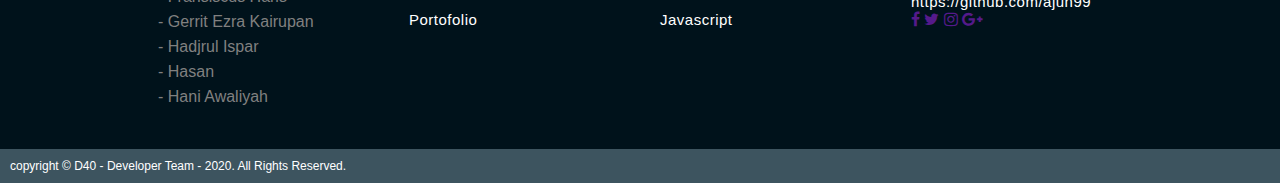
==== commit c4e84a7e: "Perbaikan ke 2" ====
--- a/index.html
+++ b/index.html
@@ -20,8 +20,6 @@
                 <li><a href="#">Portofolio</a></li>
             </ul>
             <img class="logo" src="pictures/fav/favicon.ico">
-            
-
         </nav>
         <span class="bars">
             <span class="bar"></span>
@@ -55,7 +53,7 @@
             <div class="bungkus1">
                 <div class="fleks-isi"> 
                     <div class="materi">
-                        <img class="imgmain2" src="pictures/picture-main/gmbr-01.jpg">
+                        <img class="imgmain2" src="pictures/picture-main/gmbr-01.jpg"> 
                         <h2>KONSULTASI</h2>
                         <p>Konsultasi dengan para profesional developer dalam membangun 'startup' dan aplikasi Anda!</p>
                         <a href="#" class="read">Read more</a>
--- a/stylesheet.css
+++ b/stylesheet.css
@@ -19,9 +19,12 @@
 .logo {
   border-radius: 50%;
   padding: 2px 2px;
+  width: 50px;
   box-shadow: 0 1px 2px rgba(0,0,0,0.1);
-  border: 4px solid #FF8C00;
+  border: 3px solid #FF8C00;
+  margin-top: 5px;
   float: left;
+
 }
 .atas {
   width: 95%;
@@ -57,7 +60,7 @@
     padding: 0 20px;
     width: 58px;
     height: 28px;
-    margin-top: 15px;
+    margin-top: 10px;
     overflow: hidden;
     position: relative;
     vertical-align: center;
@@ -172,8 +175,6 @@
     box-shadow: 0px 8px 5px rgba(255,255,255,0.4); 
     position: relative;
     bottom: 5px;
-
-
 }
 
 
@@ -231,18 +232,17 @@
     color: #889eab;
     width: 120px;
 }
-
-
 .imgmain2 {
    width: 250px;
    height: 250px;
    border-radius: 50%;
-   padding: 10px 10px;
+   padding: 10px 0;
    box-shadow: 0 1px 2px rgba(0,0,0,0.1);
    cursor: pointer;
-   border: 5px solid #FF8C00;
+   border: 4px solid #FF8C00;
    background: #eeeee6;
-   transition: all 0.3s ease-in-out 0s;
+   display: block; 
+   margin: auto;
 }
 
 /*--- CSS untuk Footer---- */
--- a/responsive.css
+++ b/responsive.css
@@ -30,6 +30,9 @@
     .atas ul {
         display: none;
     }
+    .logo {
+    	margin: 2px 0;
+    }
     .bars {
         display: block;
     }
@@ -43,7 +46,9 @@
         margin: 0;
         margin-left: 0;
     }
-    
+    .read {
+    	margin-bottom: 40px;
+    }
     input, textarea {
         max-width: 280px;
         font-size: 10px;
